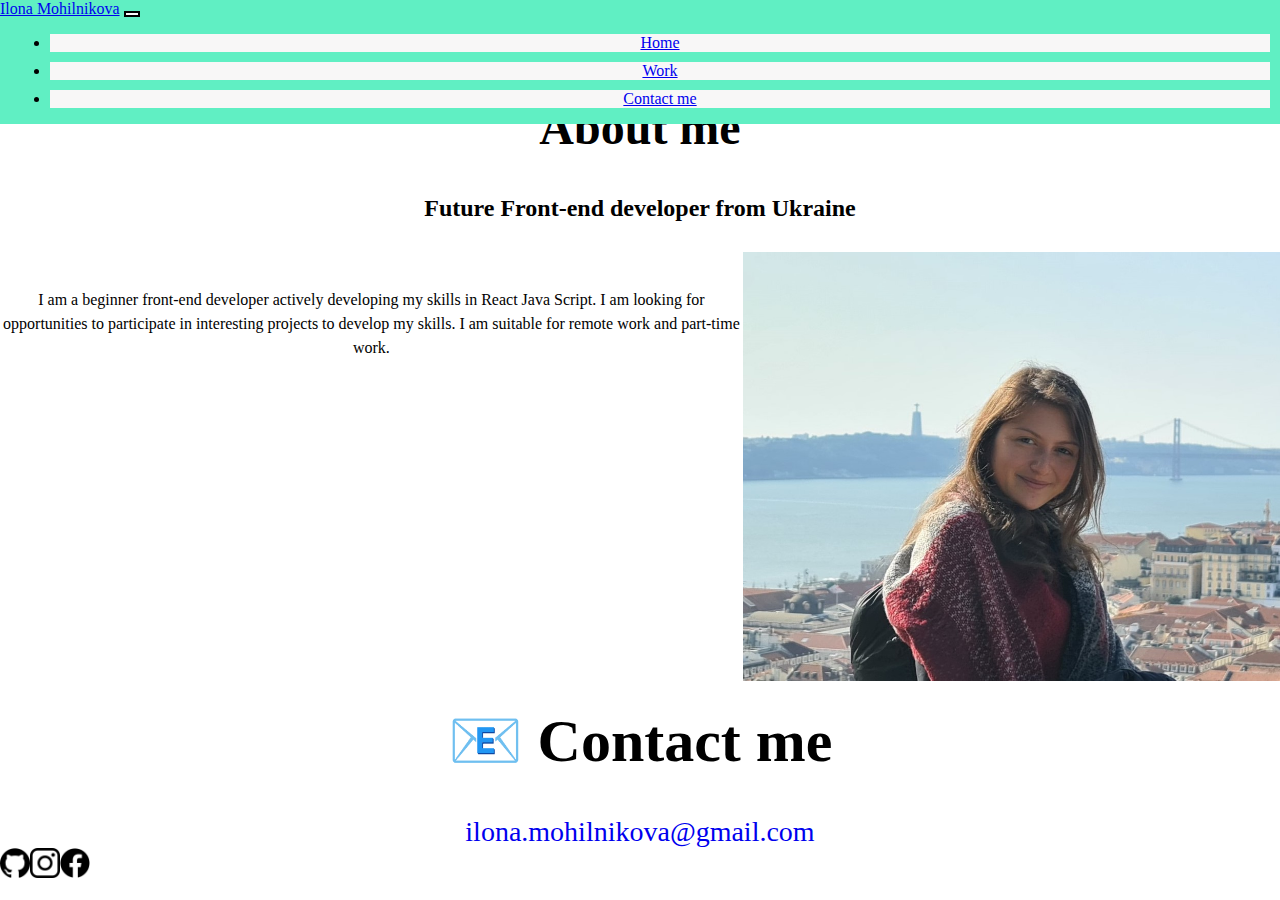
==== about.html @ a7802e32 "links were fixed" ====
<!DOCTYPE html>
<html lang="en">
  <head>
    <meta charset="UTF-8" />
    <meta http-equiv="X-UA-Compatible" content="IE=edge" />
    <meta name="viewport" content="width=device-width, initial-scale=1.0" />
    <meta
      name="description"
      content="Information about Ilona Mohilnikova. Apps, made by Ilona Mohilnikova"
    />
    <link
      href="https://cdn.jsdelivr.net/npm/bootstrap@5.1.3/dist/css/bootstrap.min.css"
      rel="stylesheet"
      integrity="sha384-1BmE4kWBq78iYhFldvKuhfTAU6auU8tT94WrHftjDbrCEXSU1oBoqyl2QvZ6jIW3"
      crossorigin="anonymous"
    />
    <link rel="stylesheet" href="/style.css" />
    <script
      src="https://cdn.jsdelivr.net/npm/bootstrap@5.1.3/dist/js/bootstrap.bundle.min.js"
      integrity="sha384-ka7Sk0Gln4gmtz2MlQnikT1wXgYsOg+OMhuP+IlRH9sENBO0LRn5q+8nbTov4+1p"
      crossorigin="anonymous"
    ></script>
    <title>About Ilona Mohilnikova</title>
  </head>
  <body cz-shorcut-listen="true">
    <nav class="navbar navbar-expand-lg" id="navBar">
      <div class="container-fluid m-2">
        <a class="navbar-brand text-dark" href="/index.html"
          >Ilona Mohilnikova</a
        >
        <button
          class="navbar-toggler"
          type="button"
          data-bs-toggle="collapse"
          data-bs-target="#navbarNav"
          aria-controls="navbarNav"
          aria-expanded="false"
          aria-label="Toggle navigation"
        >
          <span class="navbar-toggler-icon"></span>
        </button>
        <div class="collapse navbar-collapse" id="navbarNav">
          <ul class="navbar-nav">
            <li class="nav-item">
              <a class="nav-link active text-dark" aria-current="page" href="/"
                >Home</a
              >
            </li>
            <li class="nav-item">
              <a class="nav-link text-dark" href="/work.html">Work</a>
            </li>
            <li class="nav-item">
              <a class="nav-link text-dark" href="/contact.html">Contact me</a>
            </li>
          </ul>
        </div>
      </div>
    </nav>
    <h2>About me</h2>
    <h3>Future Front-end developer from Ukraine</h3>
    <div class="container">
      <div class="row mb-5 mt-5">
        <div class="col-md-6 mb-5 mt-5">
          <p>
            I am a beginner front-end developer actively developing my skills in
            React Java Script. I am looking for opportunities to participate in
            interesting projects to develop my skills. I am suitable for remote
            work and part-time work.
          </p>
        </div>
        <div class="col-md-6" id="about-text text-center">
          <img src="/images/me.jpg" alt="me" class="meImg" />
        </div>
      </div>
    </div>
    <div id="contact">
      <h1 id="contactMe">📧 Contact me</h1>
      <a href="mailto::ilona.mogilnikova@gmail.com" class="email-link"
        >ilona.mohilnikova@gmail.com</a
      >
      <div class="work-links">
        <div class="row d-flex justify-content-center mt-5">
          <div class="col-3 d-flex justify-content-center mb-5">
            <a href="https://github.com/Velcipher" target="_blank"
              ><img src="images/git.png"
            /></a>
          </div>
          <div class="col-3 d-flex justify-content-center mb-5">
            <a href="https://instagram.com/ilona.mogilnikova" target="_blank"
              ><img src="images/instagram.png"
            /></a>
          </div>
          <div class="col-3 d-flex justify-content-center mb-5">
            <a href="https://www.facebook.com/ilona.mogilnikova" target="_blank"
              ><img src="images/facebook.png"
            /></a>
          </div>
        </div>
      </div>
    </div>
  </body>
</html>
---- style.css ----
:root {
    --primary-color: #60efc3;
    --secondary-color: #f5f2fe;
    --box-shadow: 0 5px 10px rgba(0, 0, 0, 0.3);
}

body {
    width: 100%;
    margin: 0 auto;
}

h1,
h2,
h3,
h4 {

    text-align: center;

}

h1 {
    font-size: 60px;
    margin-top: 20px;
}

h2 {
    font-size: 48px;
    margin-top: 100px;
}

h3 {
    font-size: 24px;
    margin: 30px 0 30px 0;
    z-index:-1;
}
h4 {
    font-size: 20px;
    margin: 40px;
}

p {
    margin-bottom: 30px;
    padding: 20px 0 20px 0;
    border-radius: 18px;
    line-height: 1.5;
    text-align: center;
    

}
   @media (max-width: 765px) {
        h1 {
                font-size: 30px !important;
            }
        
        h2 {
                font-size: 25px;
            }
       #name {
           font-size: 30px;
       }
       .main-link {
        display: block;
        text-align: center;
        margin: 0 auto;
        width: 180px;
        }
        .main-link#contactMe {
            width: 115px;
        }
        .email-link {
            font-size: 18px !important;
        }
        .contact-links {
            font-size: 12px;
        }
   }


.text-center {
    text-align: center;
}

.homepage-link {
    display: flex;
    justify-content: center;
    color: var(--primary-color)
}

.about-text {
    display: flex;
    flex-direction: row;
    font-size: 18px;
    margin: 30px 10px 30px 10px;
}

.email-link {
    display: flex;
    justify-content: center;
    font-size: 28px;
    text-decoration: none !important;
}

.email-link:hover {
    text-decoration: underline;
}

.navigation-links {
    display: flex;
    margin-top: 22px;
    justify-content: center;
}

.mb-3 {
    margin-bottom: 3rem !important;
}

.mt-5 {
    margin-top: 5 !important;
}

.navigation-links a {
    margin: 22px;
}

.main-link {
    border-radius: 4px;
    padding: 20px 15px;
    text-decoration: none;
    text-transform: capitalize;
    background: var(--primary-color);
    box-shadow: var(--box-shadow);
    color: white;
}

.secondary-link {
    border-radius: 4px;
    padding: 20px 15px;
    text-decoration: none;
    text-transform: capitalize;
    color: var(--primary-color);
    border: 1px solid var(--primary-color);

}

.container {
    width: 100%;
}

.row {
    display: flex;
}

.img-fluid {
    max-width: 100%;
    min-width: 50%;
    height: auto;
    margin: 0 !important;

}

.text_dec {
    border-top: 4px solid #60efc3;

}

.rama {
    height: 300px;
    background: #60efc3;
}

#navBar {
    background: #60efc3;
    position: fixed;
    width: 100%;
}

.navbar {
    margin-top: -100px;
}

.navbar-toggler {
    background: rgb(252, 252, 252);
    border: 2px solid #000;
}

li {
    background: #f8f7f7;
    margin: 10px;
    text-align: center;
}

.navbar-brand a {
    display: flex;
    justify-content: center;
}

.navbar-collapse .collapse .show {
    border: #60efc3;
}

#o {
    margin-top: 0;
}

.work-links img {
    width: 30px;
}
#public-links {
   position: relative;
   justify-content: flex-start;
   z-index: 0;
}
#public-links h3{
    font-size: 24px;
    margin: 0;
    z-index: -1;
}
.text-git {
    text-align: center;
    margin-bottom: 40px;
}
#form {
    background: #60efc3;
    box-shadow:0px 5px 10px 2px #000;
}
#greeting {
    margin-bottom: 70px;
      font-size: 48px;
     
}
.meImg {
    width: 100%;
    height: auto;
}
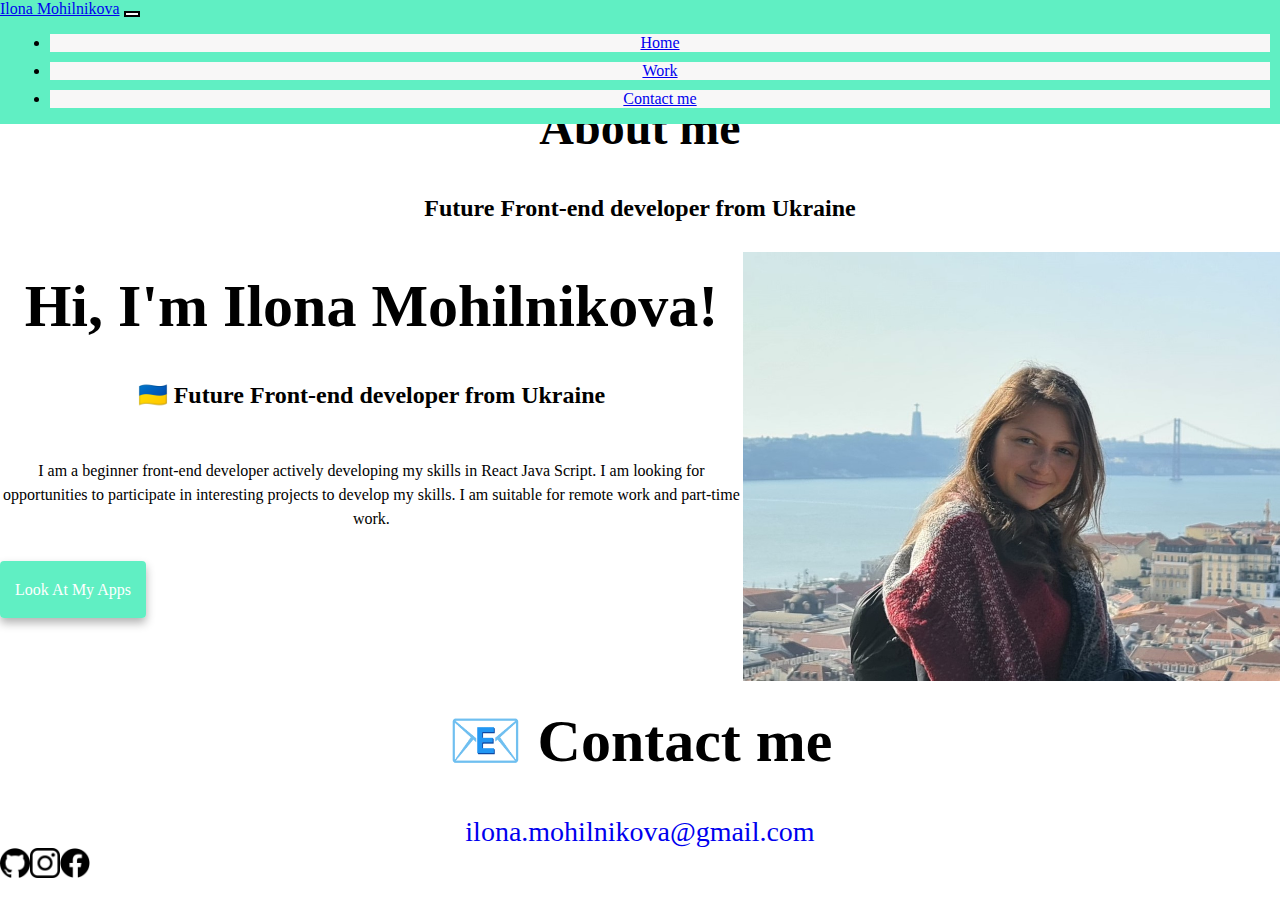
==== commit 99172108: "Update about.html" ====
--- a/about.html
+++ b/about.html
@@ -61,12 +61,17 @@
     <div class="container">
       <div class="row mb-5 mt-5">
         <div class="col-md-6 mb-5 mt-5">
+          <h1 class="mb-4">Hi, I'm Ilona Mohilnikova!</h1>
+          <h3>🇺🇦 Future Front-end developer from Ukraine</h3>
           <p>
             I am a beginner front-end developer actively developing my skills in
             React Java Script. I am looking for opportunities to participate in
             interesting projects to develop my skills. I am suitable for remote
             work and part-time work.
           </p>
+          <a href="/work.html" class="main-link" id="contactMe"
+            >Look at my apps</a
+          >
         </div>
         <div class="col-md-6" id="about-text text-center">
           <img src="/images/me.jpg" alt="me" class="meImg" />
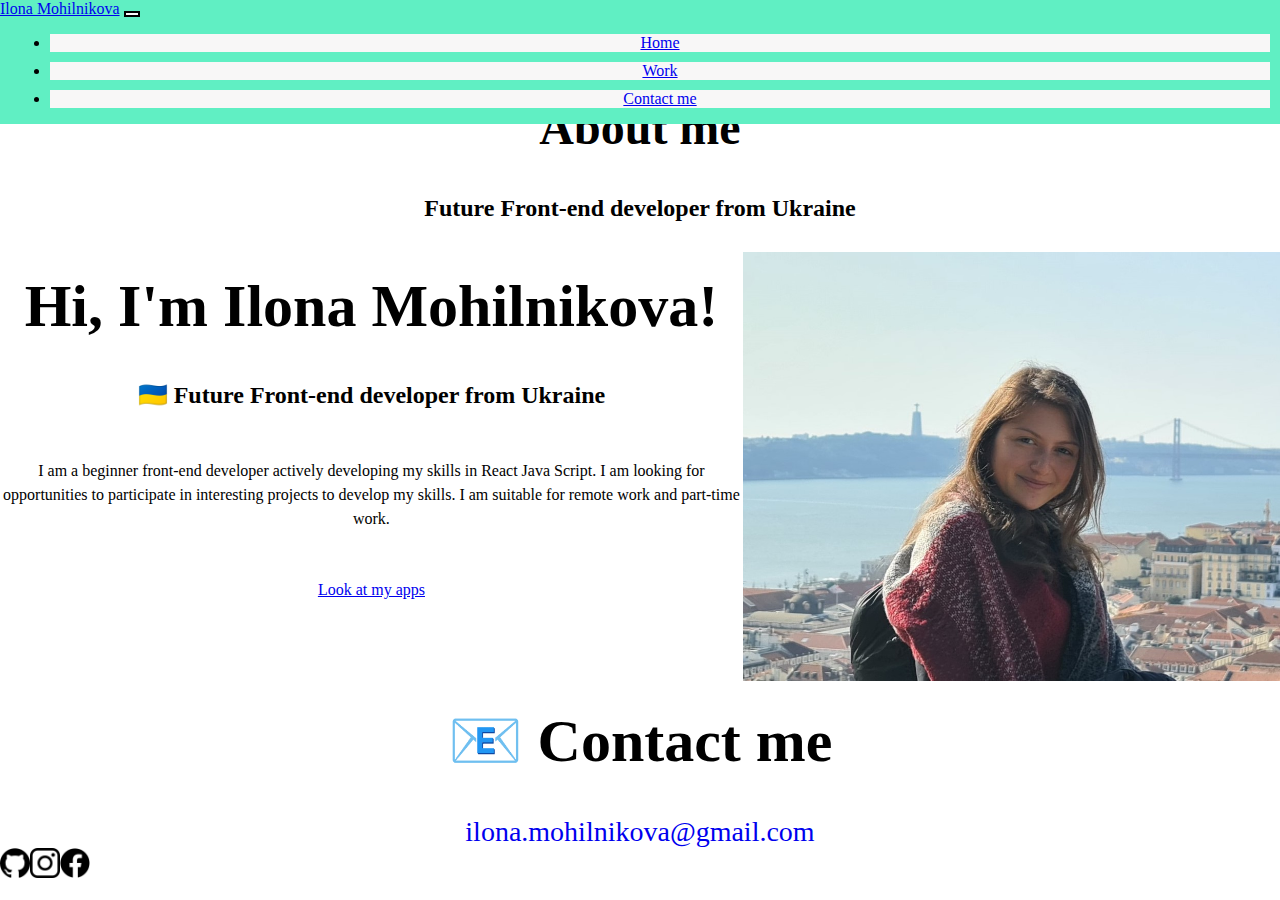
==== commit 1a672957: "button was added" ====
--- a/about.html
+++ b/about.html
@@ -69,9 +69,7 @@
             interesting projects to develop my skills. I am suitable for remote
             work and part-time work.
           </p>
-          <a href="/work.html" class="main-link" id="contactMe"
-            >Look at my apps</a
-          >
+          <a href="/work.html" class="work-link">Look at my apps</a>
         </div>
         <div class="col-md-6" id="about-text text-center">
           <img src="/images/me.jpg" alt="me" class="meImg" />
--- a/style.css
+++ b/style.css
@@ -231,4 +231,10 @@
 .meImg {
     width: 100%;
     height: auto;
+}
+.work-link {
+    display: block;
+    text-align: center;
+    margin: 0 auto;
+    width: 180px;
 }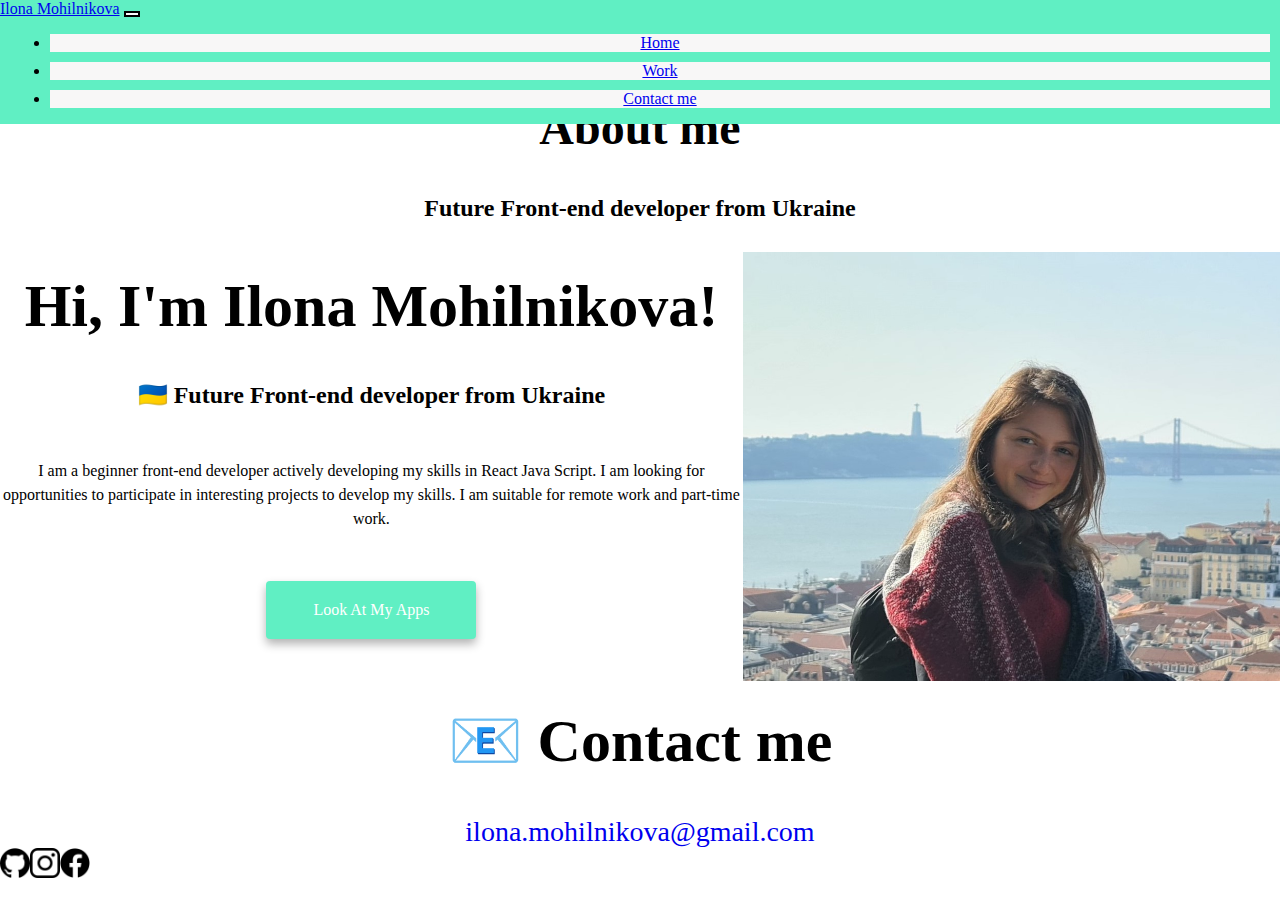
==== commit 5c81c490: "btn fixing" ====
--- a/about.html
+++ b/about.html
@@ -69,7 +69,9 @@
             interesting projects to develop my skills. I am suitable for remote
             work and part-time work.
           </p>
-          <a href="/work.html" class="work-link">Look at my apps</a>
+          <a href="/work.html" class="main-link" id="work-link"
+            >Look at my apps</a
+          >
         </div>
         <div class="col-md-6" id="about-text text-center">
           <img src="/images/me.jpg" alt="me" class="meImg" />
--- a/style.css
+++ b/style.css
@@ -232,7 +232,7 @@
     width: 100%;
     height: auto;
 }
-.work-link {
+#work-link {
     display: block;
     text-align: center;
     margin: 0 auto;
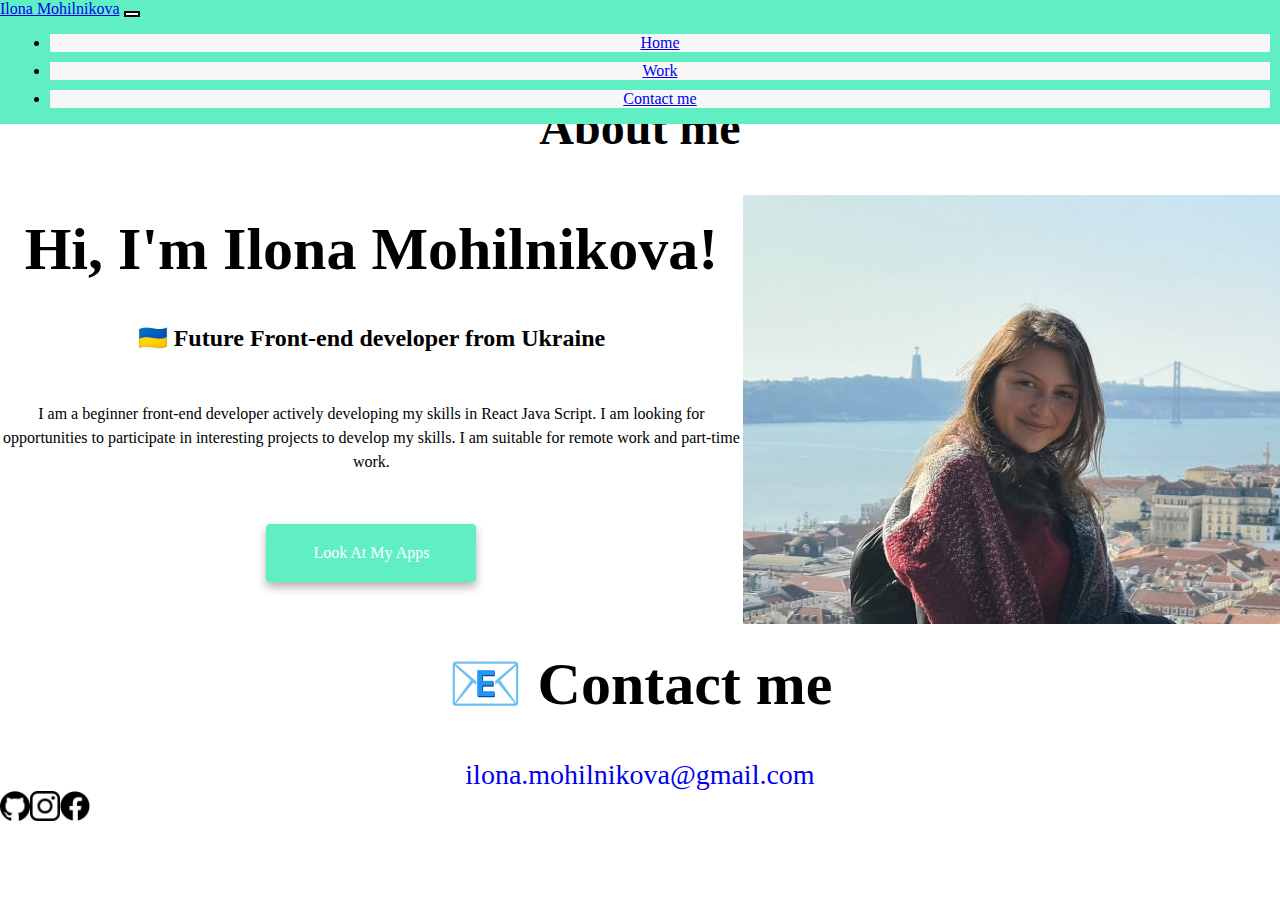
==== commit 1cd85c9c: "Update about.html" ====
--- a/about.html
+++ b/about.html
@@ -57,7 +57,6 @@
       </div>
     </nav>
     <h2>About me</h2>
-    <h3>Future Front-end developer from Ukraine</h3>
     <div class="container">
       <div class="row mb-5 mt-5">
         <div class="col-md-6 mb-5 mt-5">
